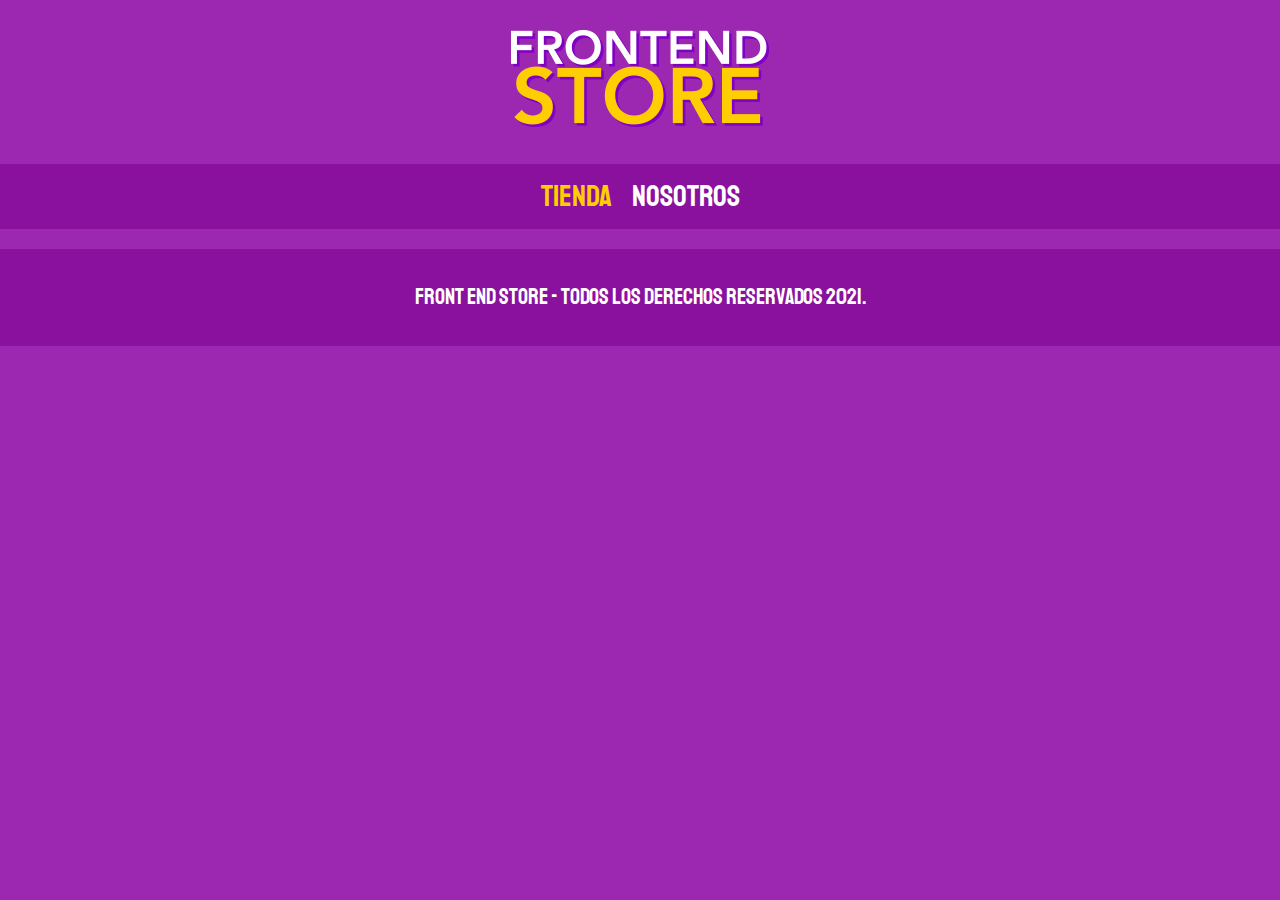
==== index.html @ 53584981 "Se agregaron los estilos al footer." ====
<!DOCTYPE html>
<html lang="en">
<head>
    <meta charset="UTF-8">
    <meta http-equiv="X-UA-Compatible" content="IE=edge">
    <meta name="viewport" content="width=device-width, initial-scale=1.0">
    <link rel="preload" href="css/normalize.css" as="style">
    <link rel="stylesheet" href="css/normalize.css">
    <link rel="preconnect" href="https://fonts.googleapis.com">
    <link rel="preconnect" href="https://fonts.gstatic.com" crossorigin>
    <link href="https://fonts.googleapis.com/css2?family=Staatliches&display=swap" rel="stylesheet">
    <link rel="preload" href="css/styles.css" as="style">
    <link rel="stylesheet" href="css/styles.css">
    <title>FrontEnd Store</title>
</head>
<body>
    <header class="header">
        <a href="index.html">
            <img class="header__logo" src="img/logo.png" alt="Logotipo">
        </a>
    </header>
    <nav class="navigation">
        <a class="navigation__link navigation__link--active" href="#">Tienda</a>
        <a class="navigation__link" href="#">Nosotros</a>
    </nav>
    <footer class="footer">
        <p class="footer__text">Front End Store - Todos los derechos Reservados 2021.</p>
    </footer>
</body>
</html>
---- css/styles.css ----
:root{
    --primario: #9c27b0;
    --primarioOscuro: #89119d;
    --secundario: #ffce00;
    --secundarioOscuro: rgb(233, 287, 2);
    --blanco: #ffffff;
    --negro: #000000;
    --fuentePrincipal: 'Staatliches', cursive;
}

/* apply a natural box layout model to all elements, but allowing components to change */
html {
    box-sizing: border-box;
    font-size: 62.5%;
}
*, *:before, *:after {
    box-sizing: inherit;
}

/*****GLOBALES*****/
body{
    background-color: var(--primario);
    font-size: 1.6rem;
    line-height: 1.5;
}
p{
    font-size: 1.8rem;
    font-family: Arial, Helvetica, sans-serif;
    color: var(--blanco);
}
a{
    text-decoration: none;
}
img{
    max-width: 100%;
}
.container{
    max-width: 120rem;
    margin: 0 auto;
}
h1, h2, h3{
    text-align: center;
    color: var(--secundario);
    font-family: var(--fuentePrincipal);
}
h1{
    font-size: 4rem;
}
h2{
    font-size: 3.2rem;
}
h3{
    font-size: 2.4rem;
}
/*****HEADER*****/
.header{
    display: flex;
    justify-content: center;
}
.header__logo{
    margin:3rem 0
}
/*****NAVEGACIÓN*****/
.navigation{
    background-color: var(--primarioOscuro);
    padding: 1rem 0;
    display: flex;
    justify-content: center;
    gap: 2rem;
}
.navigation__link{
    font-family: var(--fuentePrincipal);
    color: var(--blanco);
    font-size: 3rem;
}
.navigation__link--active,
.navigation__link:hover{
    color: var(--secundario);
}
/*****FOOTER*****/
.footer{
    background-color: var(--primarioOscuro);
    padding: 1rem 0;
    margin-top: 2rem;
}
.footer__text{
    text-align: center;
    font-family: var(--fuentePrincipal);
    font-size: 2.2rem;
}
---- css/styles.css ----
:root{
    --primario: #9c27b0;
    --primarioOscuro: #89119d;
    --secundario: #ffce00;
    --secundarioOscuro: rgb(233, 287, 2);
    --blanco: #ffffff;
    --negro: #000000;
    --fuentePrincipal: 'Staatliches', cursive;
}

/* apply a natural box layout model to all elements, but allowing components to change */
html {
    box-sizing: border-box;
    font-size: 62.5%;
}
*, *:before, *:after {
    box-sizing: inherit;
}

/*****GLOBALES*****/
body{
    background-color: var(--primario);
    font-size: 1.6rem;
    line-height: 1.5;
}
p{
    font-size: 1.8rem;
    font-family: Arial, Helvetica, sans-serif;
    color: var(--blanco);
}
a{
    text-decoration: none;
}
img{
    max-width: 100%;
}
.container{
    max-width: 120rem;
    margin: 0 auto;
}
h1, h2, h3{
    text-align: center;
    color: var(--secundario);
    font-family: var(--fuentePrincipal);
}
h1{
    font-size: 4rem;
}
h2{
    font-size: 3.2rem;
}
h3{
    font-size: 2.4rem;
}
/*****HEADER*****/
.header{
    display: flex;
    justify-content: center;
}
.header__logo{
    margin:3rem 0
}
/*****NAVEGACIÓN*****/
.navigation{
    background-color: var(--primarioOscuro);
    padding: 1rem 0;
    display: flex;
    justify-content: center;
    gap: 2rem;
}
.navigation__link{
    font-family: var(--fuentePrincipal);
    color: var(--blanco);
    font-size: 3rem;
}
.navigation__link--active,
.navigation__link:hover{
    color: var(--secundario);
}
/*****FOOTER*****/
.footer{
    background-color: var(--primarioOscuro);
    padding: 1rem 0;
    margin-top: 2rem;
}
.footer__text{
    text-align: center;
    font-family: var(--fuentePrincipal);
    font-size: 2.2rem;
}
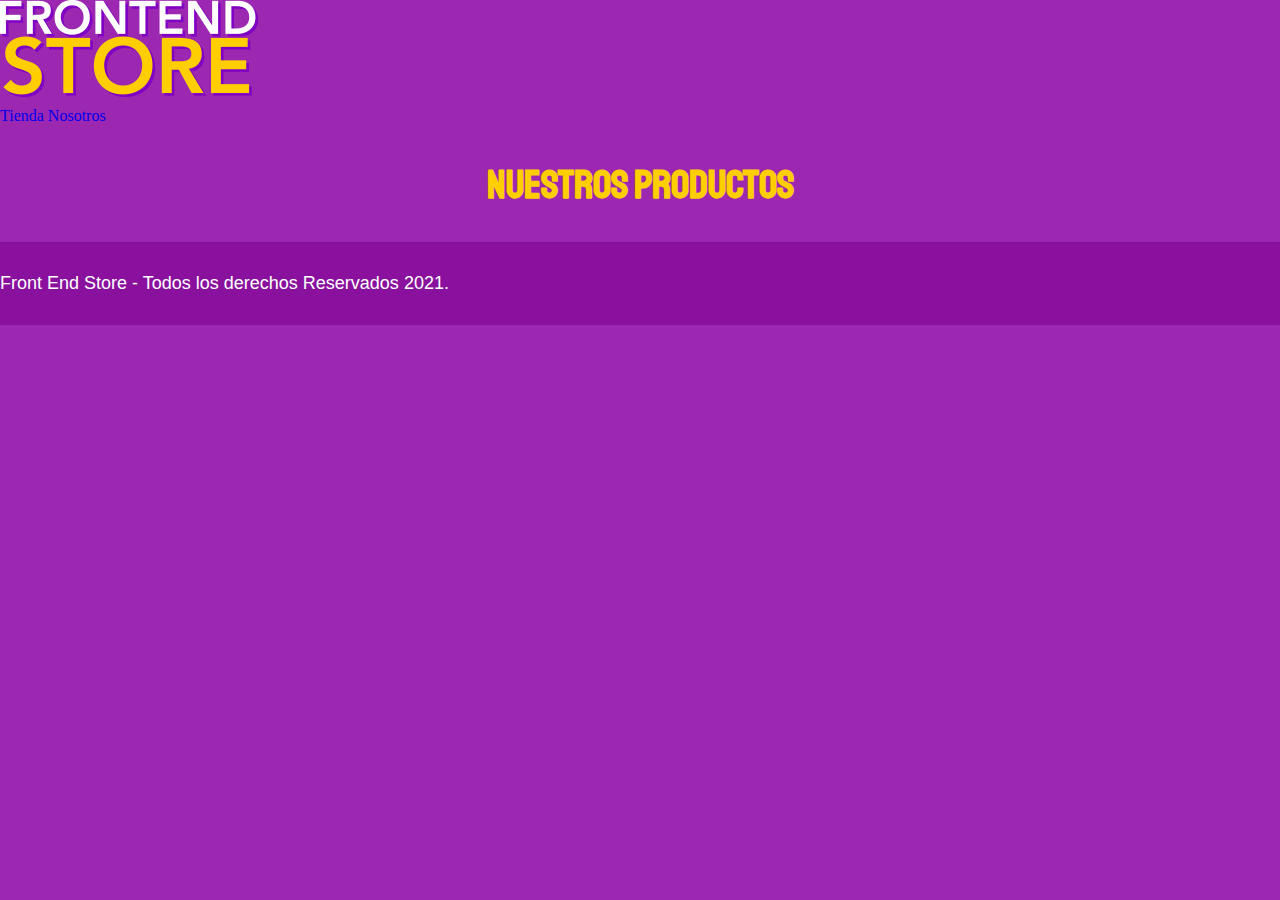
==== commit 2bb4a6bd: "Se agregó el h1 'Nuestros Productos' en main." ====
--- a/index.html
+++ b/index.html
@@ -14,17 +14,20 @@
     <title>FrontEnd Store</title>
 </head>
 <body>
-    <header class="header">
+    <header>
         <a href="index.html">
-            <img class="header__logo" src="img/logo.png" alt="Logotipo">
+            <img src="img/logo.png" alt="Logotipo">
         </a>
     </header>
-    <nav class="navigation">
-        <a class="navigation__link navigation__link--active" href="#">Tienda</a>
-        <a class="navigation__link" href="#">Nosotros</a>
+    <nav>
+        <a href="#">Tienda</a>
+        <a href="#">Nosotros</a>
     </nav>
+    <main class="cotainer">
+        <h1>Nuestros Productos</h1>
+    </main>
     <footer class="footer">
-        <p class="footer__text">Front End Store - Todos los derechos Reservados 2021.</p>
+        <p class="footer__texto">Front End Store - Todos los derechos Reservados 2021.</p>
     </footer>
 </body>
 </html>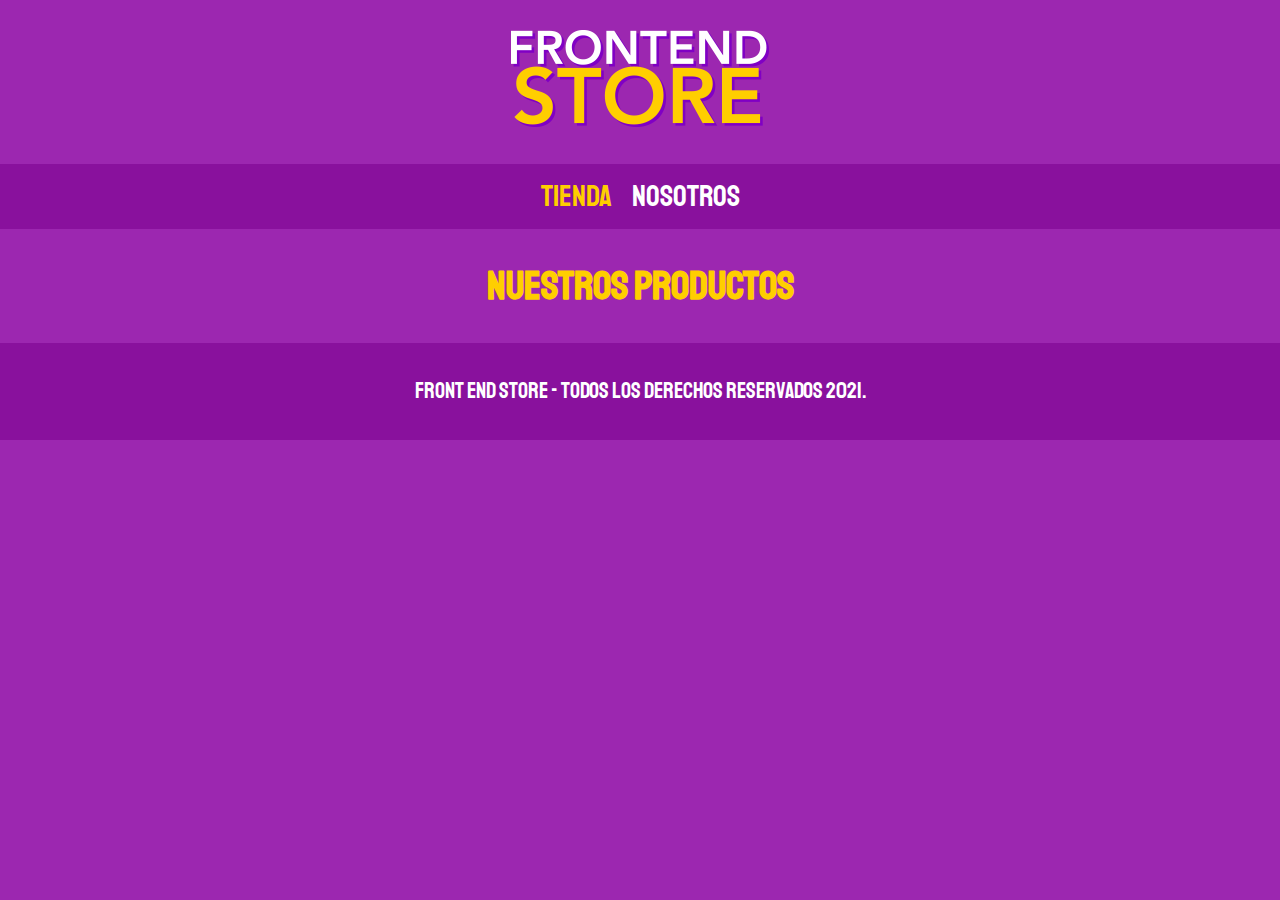
==== commit 54b7e643: "Merge branch 'css' into html" ====
--- a/index.html
+++ b/index.html
@@ -14,20 +14,20 @@
     <title>FrontEnd Store</title>
 </head>
 <body>
-    <header>
+    <header class="header">
         <a href="index.html">
-            <img src="img/logo.png" alt="Logotipo">
+            <img class="header__logo" src="img/logo.png" alt="Logotipo">
         </a>
     </header>
-    <nav>
-        <a href="#">Tienda</a>
-        <a href="#">Nosotros</a>
+    <nav class="navigation">
+        <a class="navigation__link navigation__link--active" href="#">Tienda</a>
+        <a class="navigation__link" href="#">Nosotros</a>
     </nav>
     <main class="cotainer">
         <h1>Nuestros Productos</h1>
     </main>
     <footer class="footer">
-        <p class="footer__texto">Front End Store - Todos los derechos Reservados 2021.</p>
+        <p class="footer__text">Front End Store - Todos los derechos Reservados 2021.</p>
     </footer>
 </body>
 </html>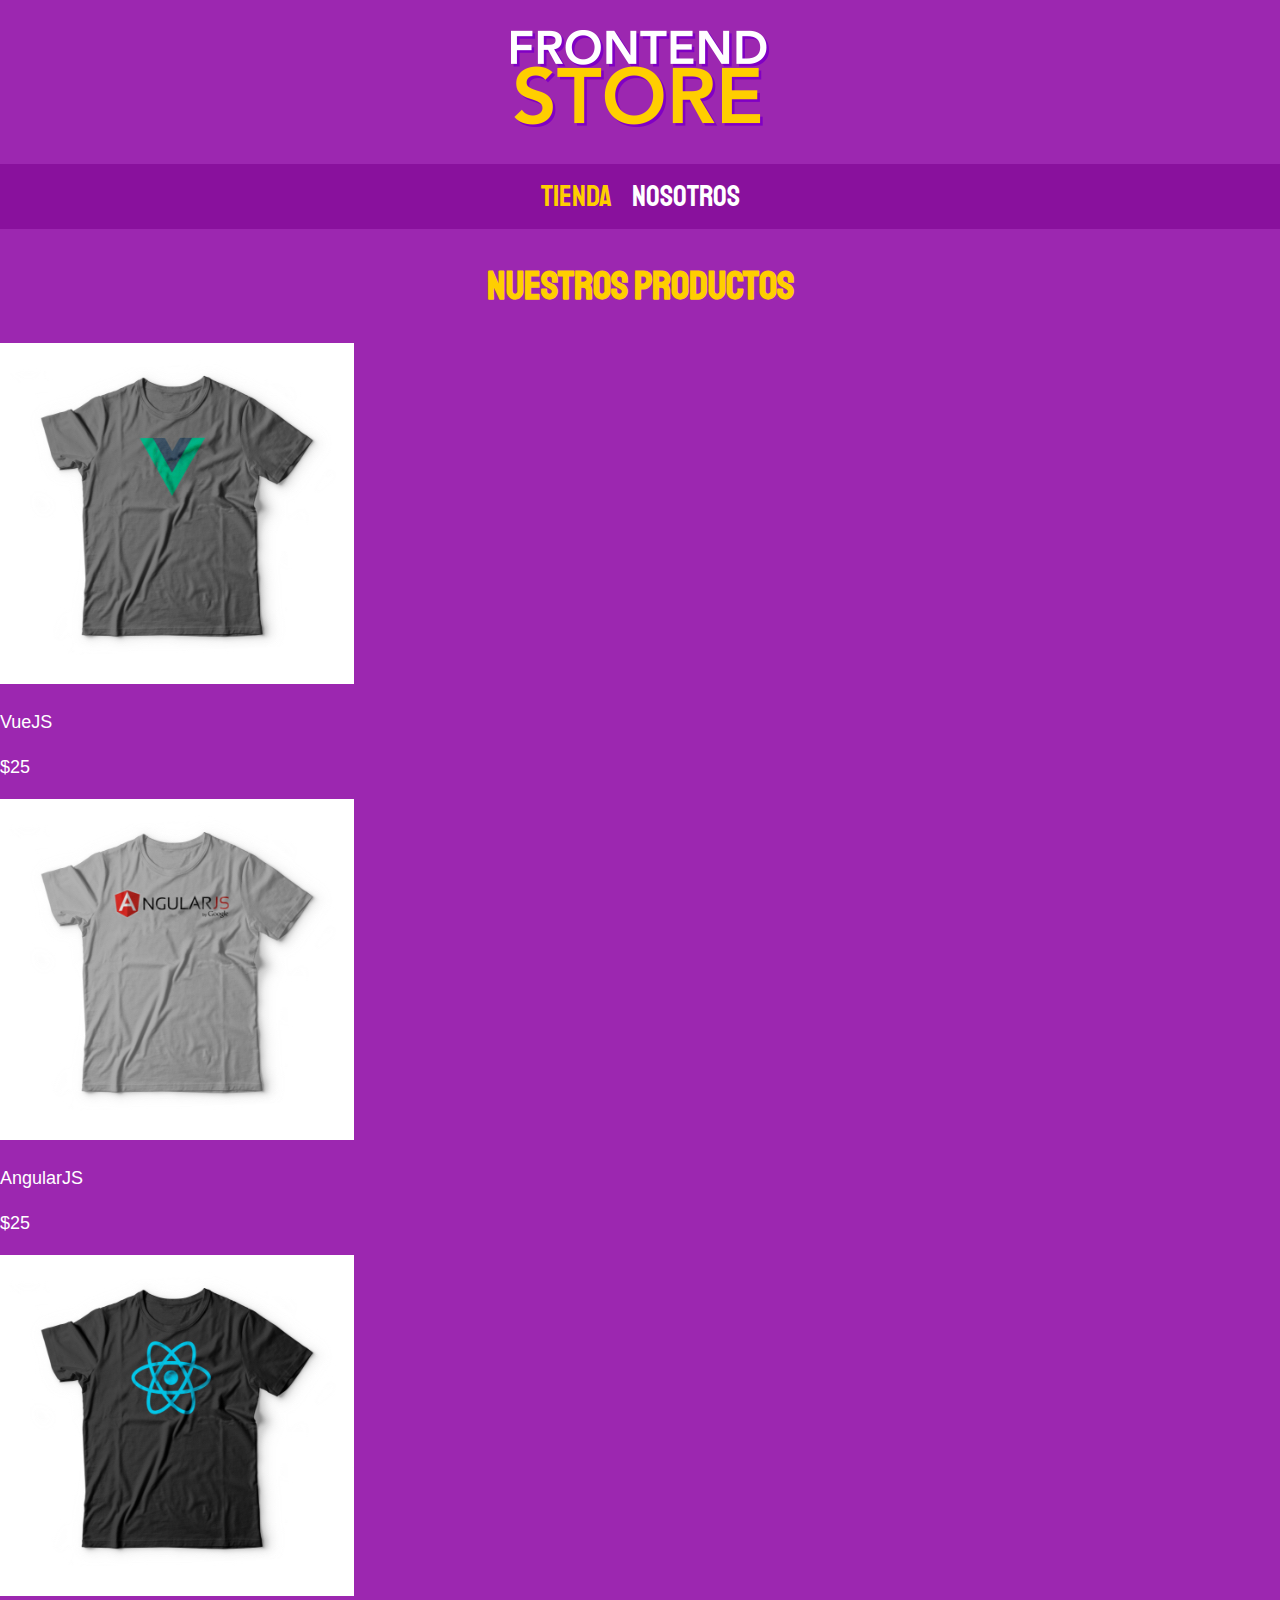
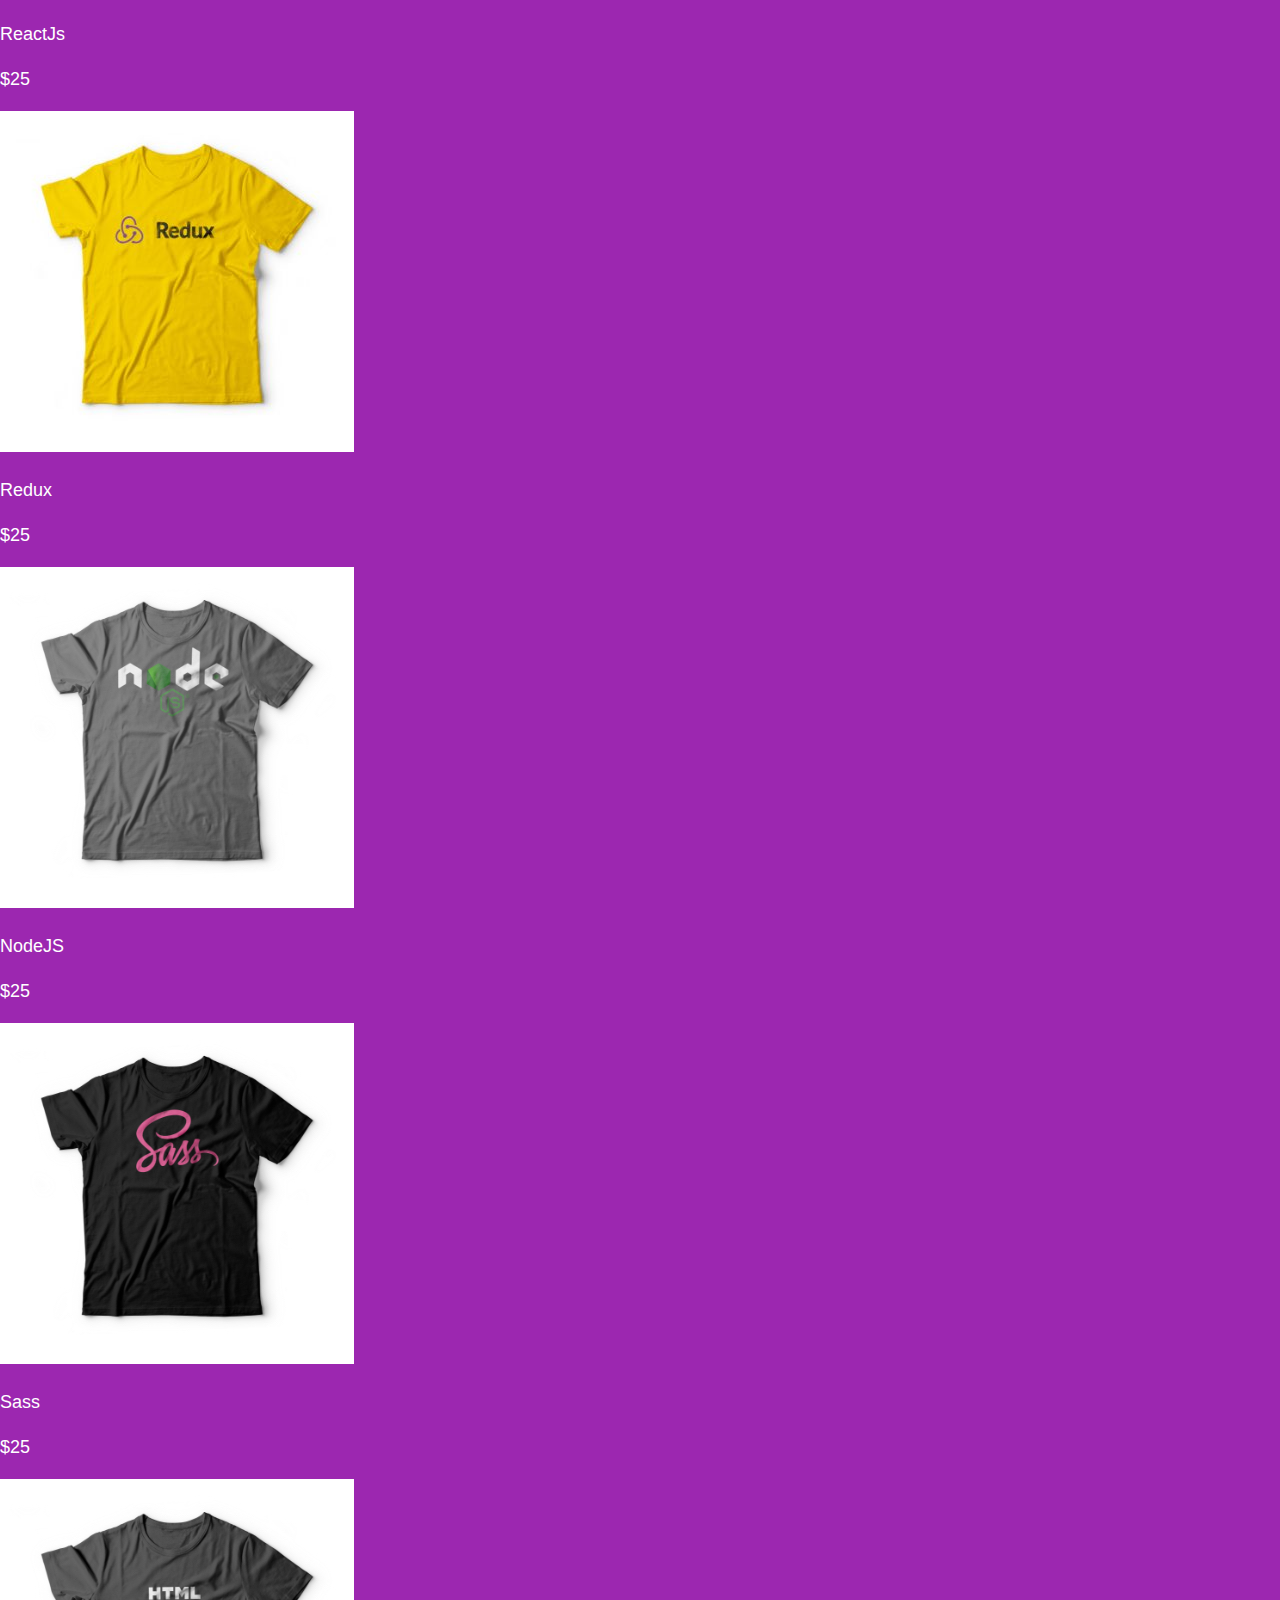
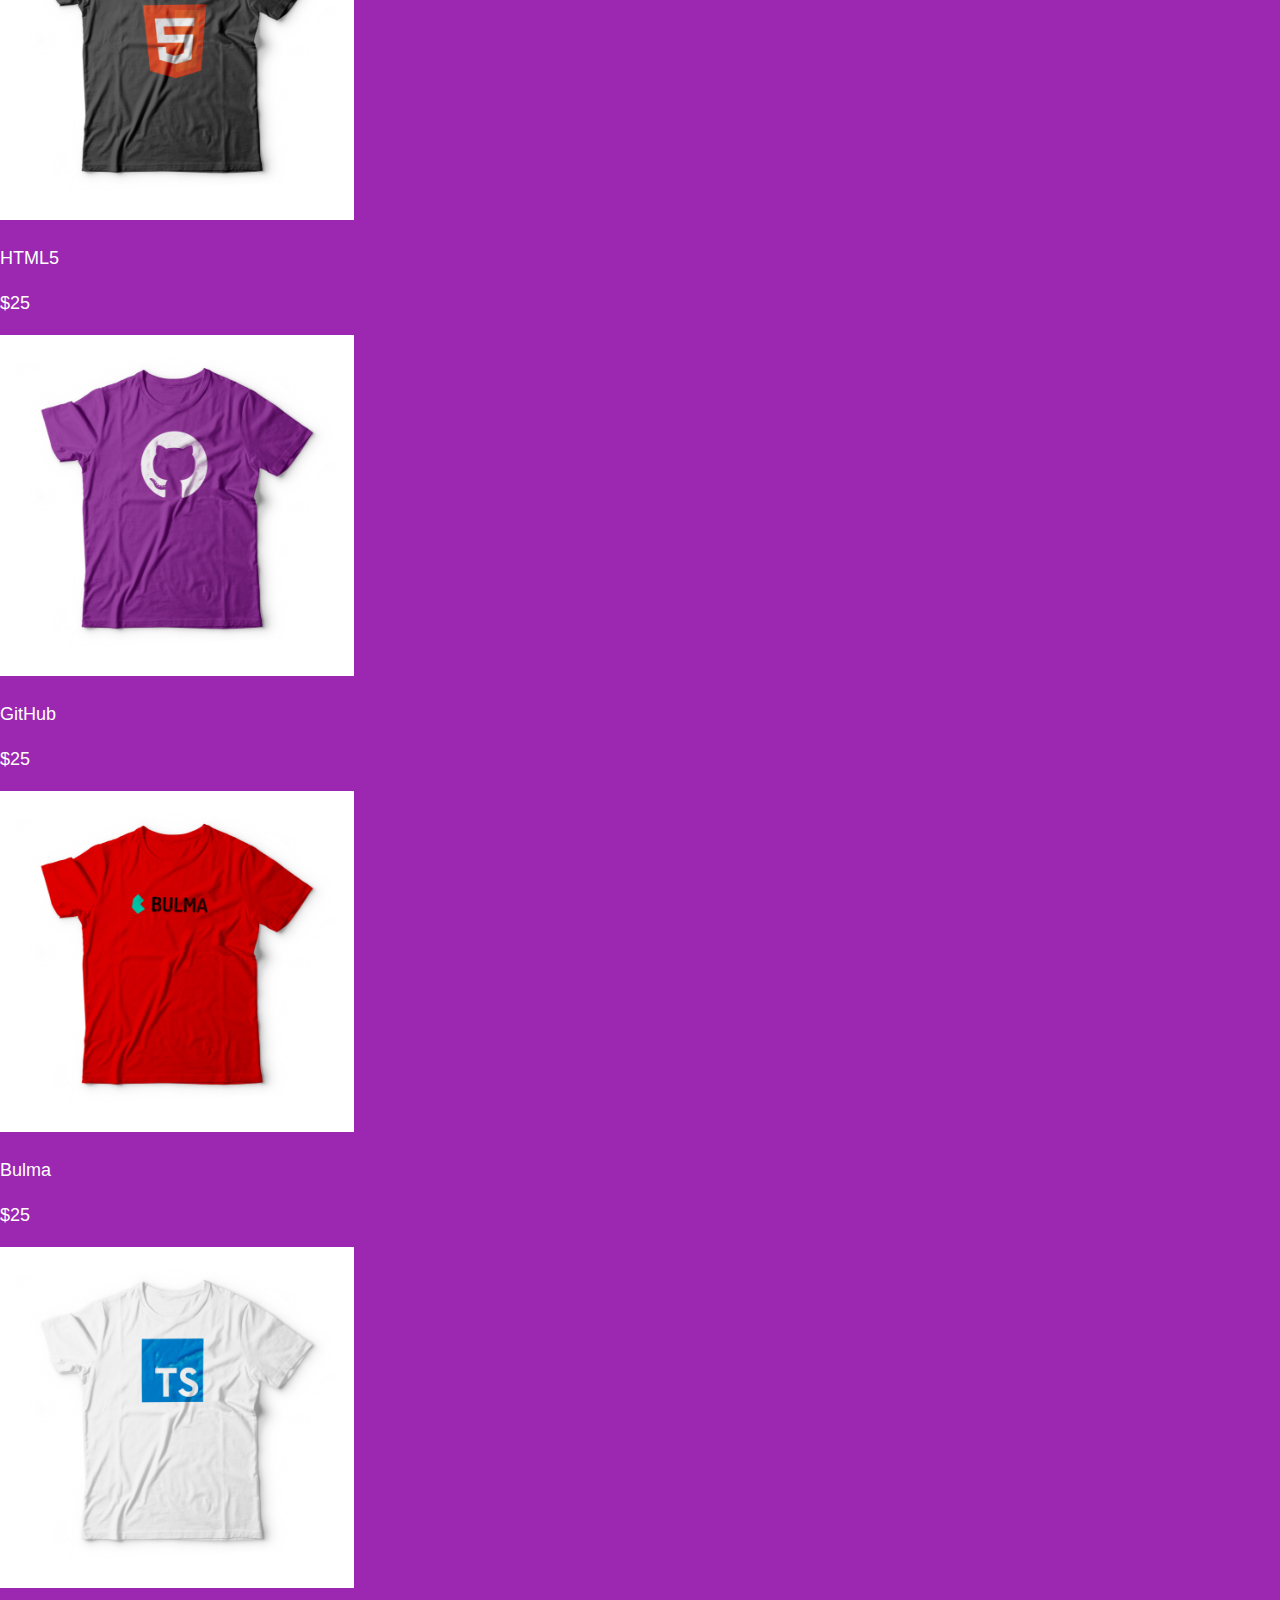
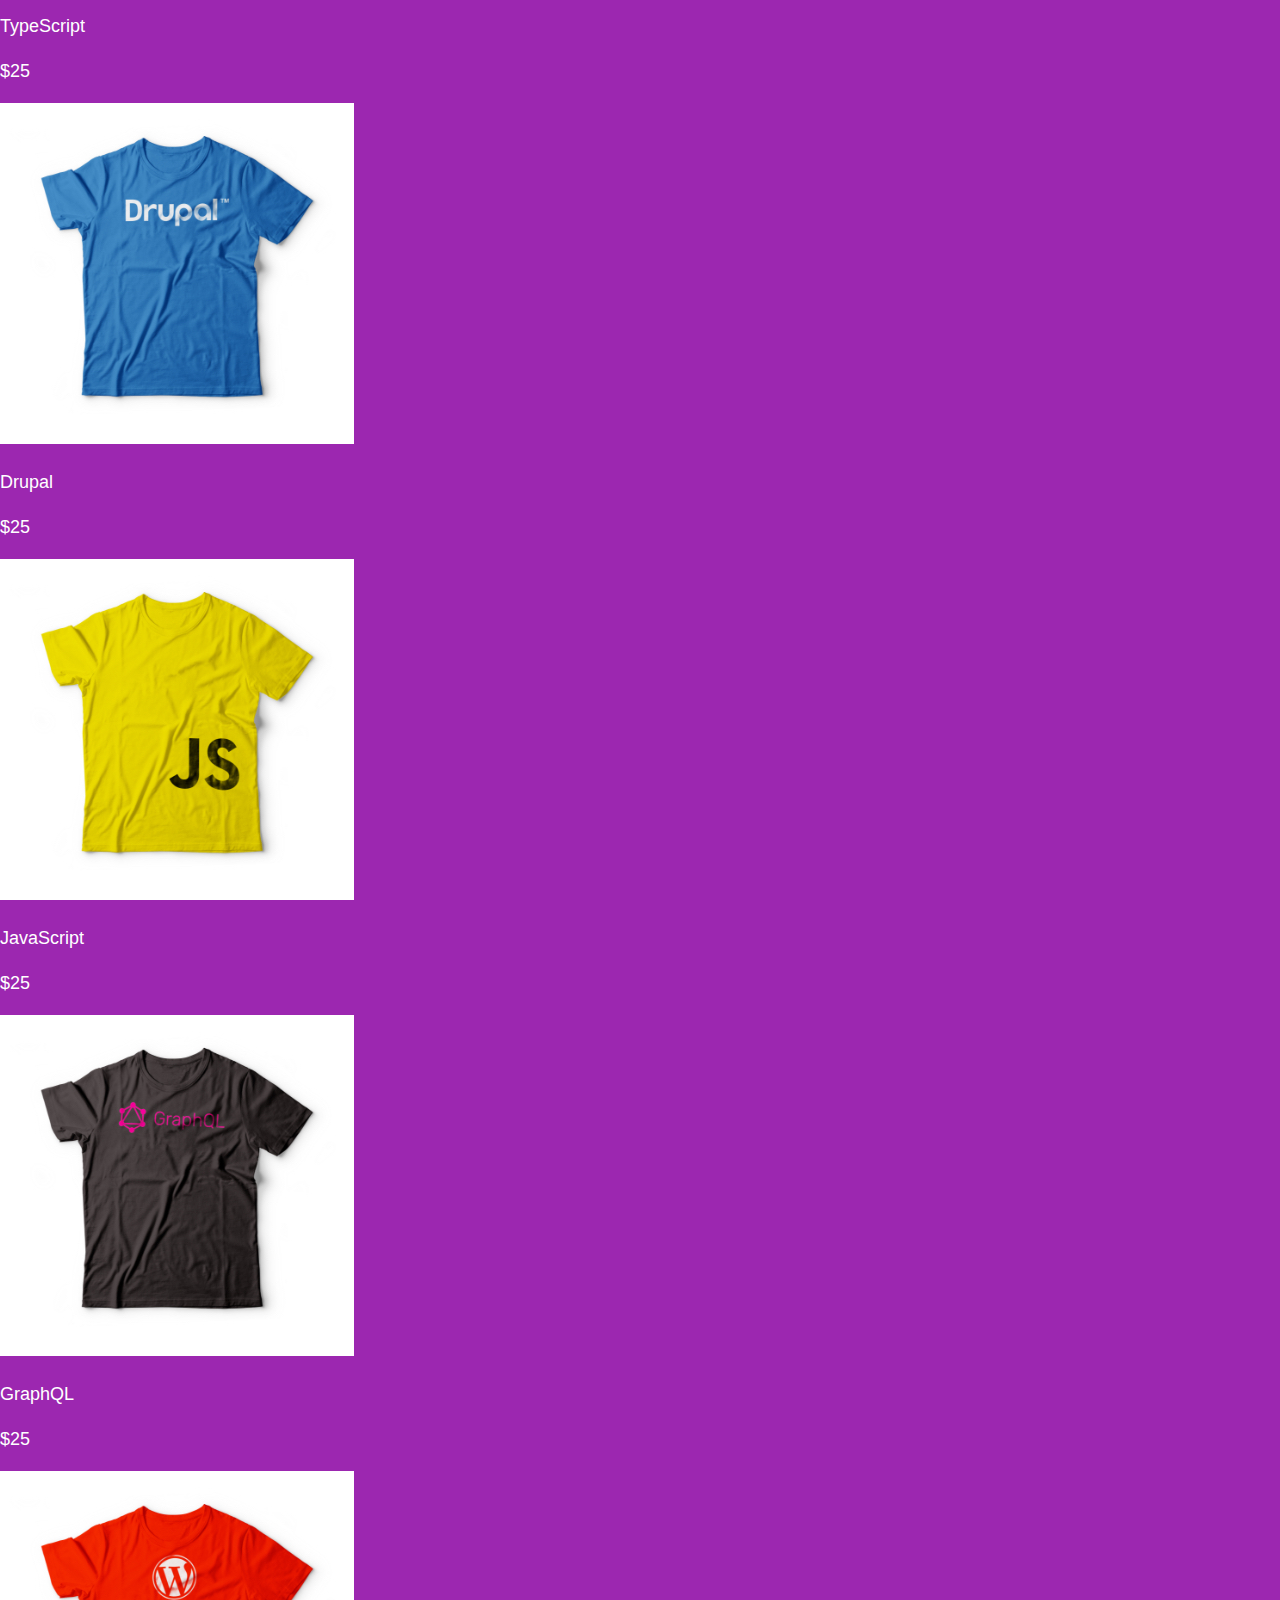
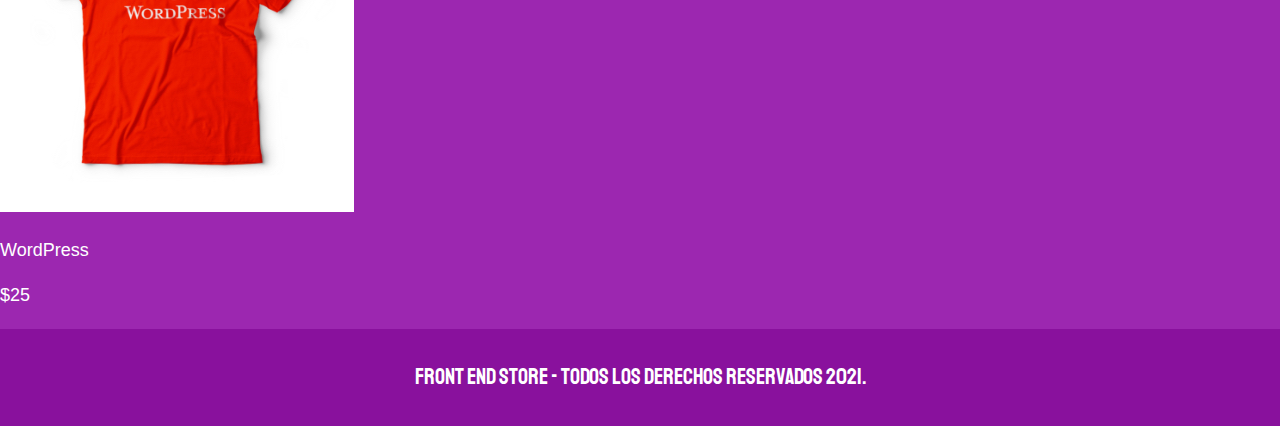
==== commit dc89a92d: "Se agregaron las imágenes de los productos al index.html" ====
--- a/index.html
+++ b/index.html
@@ -20,11 +20,139 @@
         </a>
     </header>
     <nav class="navigation">
-        <a class="navigation__link navigation__link--active" href="#">Tienda</a>
-        <a class="navigation__link" href="#">Nosotros</a>
+        <a class="navigation__link navigation__link--active" href="index.html">Tienda</a>
+        <a class="navigation__link" href="nosotros.html">Nosotros</a>
     </nav>
     <main class="cotainer">
         <h1>Nuestros Productos</h1>
+        <div class="grid">
+            <div class="product">
+                <a href="producto.html">
+                    <img class="product__image" src="img/1.jpg" alt="imagen playera">
+                    <div class="product__info">
+                        <p class="product__name">VueJS</p>
+                        <p class="product_price">$25</p>
+                    </div>
+                </a>
+            </div>
+            <div class="product">
+                <a href="producto.html">
+                    <img class="product__image" src="img/2.jpg" alt="imagen playera">
+                    <div class="product__info">
+                        <p class="product__name">AngularJS</p>
+                        <p class="product_price">$25</p>
+                    </div>
+                </a>
+            </div>
+            <div class="product">
+                <a href="producto.html">
+                    <img class="product__image" src="img/3.jpg" alt="imagen playera">
+                    <div class="product__info">
+                        <p class="product__name">ReactJs</p>
+                        <p class="product_price">$25</p>
+                    </div>
+                </a>
+            </div>
+            <div class="product">
+                <a href="producto.html">
+                    <img class="product__image" src="img/4.jpg" alt="imagen playera">
+                    <div class="product__info">
+                        <p class="product__name">Redux</p>
+                        <p class="product_price">$25</p>
+                    </div>
+                </a>
+            </div>
+            <div class="product">
+                <a href="producto.html">
+                    <img class="product__image" src="img/5.jpg" alt="imagen playera">
+                    <div class="product__info">
+                        <p class="product__name">NodeJS</p>
+                        <p class="product_price">$25</p>
+                    </div>
+                </a>
+            </div>
+            <div class="product">
+                <a href="producto.html">
+                    <img class="product__image" src="img/6.jpg" alt="imagen playera">
+                    <div class="product__info">
+                        <p class="product__name">Sass</p>
+                        <p class="product_price">$25</p>
+                    </div>
+                </a>
+            </div>
+            <div class="product">
+                <a href="producto.html">
+                    <img class="product__image" src="img/7.jpg" alt="imagen playera">
+                    <div class="product__info">
+                        <p class="product__name">HTML5</p>
+                        <p class="product_price">$25</p>
+                    </div>
+                </a>
+            </div>
+            <div class="product">
+                <a href="producto.html">
+                    <img class="product__image" src="img/8.jpg" alt="imagen playera">
+                    <div class="product__info">
+                        <p class="product__name">GitHub</p>
+                        <p class="product_price">$25</p>
+                    </div>
+                </a>
+            </div>
+            <div class="product">
+                <a href="producto.html">
+                    <img class="product__image" src="img/9.jpg" alt="imagen playera">
+                    <div class="product__info">
+                        <p class="product__name">Bulma</p>
+                        <p class="product_price">$25</p>
+                    </div>
+                </a>
+            </div>
+            <div class="product">
+                <a href="producto.html">
+                    <img class="product__image" src="img/10.jpg" alt="imagen playera">
+                    <div class="product__info">
+                        <p class="product__name">TypeScript</p>
+                        <p class="product_price">$25</p>
+                    </div>
+                </a>
+            </div>
+            <div class="product">
+                <a href="producto.html">
+                    <img class="product__image" src="img/11.jpg" alt="imagen playera">
+                    <div class="product__info">
+                        <p class="product__name">Drupal</p>
+                        <p class="product_price">$25</p>
+                    </div>
+                </a>
+            </div>
+            <div class="product">
+                <a href="producto.html">
+                    <img class="product__image" src="img/12.jpg" alt="imagen playera">
+                    <div class="product__info">
+                        <p class="product__name">JavaScript</p>
+                        <p class="product_price">$25</p>
+                    </div>
+                </a>
+            </div>
+            <div class="product">
+                <a href="producto.html">
+                    <img class="product__image" src="img/13.jpg" alt="imagen playera">
+                    <div class="product__info">
+                        <p class="product__name">GraphQL</p>
+                        <p class="product_price">$25</p>
+                    </div>
+                </a>
+            </div>
+            <div class="product">
+                <a href="producto.html">
+                    <img class="product__image" src="img/14.jpg" alt="imagen playera">
+                    <div class="product__info">
+                        <p class="product__name">WordPress</p>
+                        <p class="product_price">$25</p>
+                    </div>
+                </a>
+            </div>
+        </div>
     </main>
     <footer class="footer">
         <p class="footer__text">Front End Store - Todos los derechos Reservados 2021.</p>
--- a/css/styles.css
+++ b/css/styles.css
@@ -66,7 +66,7 @@
     padding: 1rem 0;
     display: flex;
     justify-content: center;
-    gap: 2rem;
+    gap: 2rem; /*Separación forma nueva*/
 }
 .navigation__link{
     font-family: var(--fuentePrincipal);
--- a/css/styles.css
+++ b/css/styles.css
@@ -66,7 +66,7 @@
     padding: 1rem 0;
     display: flex;
     justify-content: center;
-    gap: 2rem;
+    gap: 2rem; /*Separación forma nueva*/
 }
 .navigation__link{
     font-family: var(--fuentePrincipal);
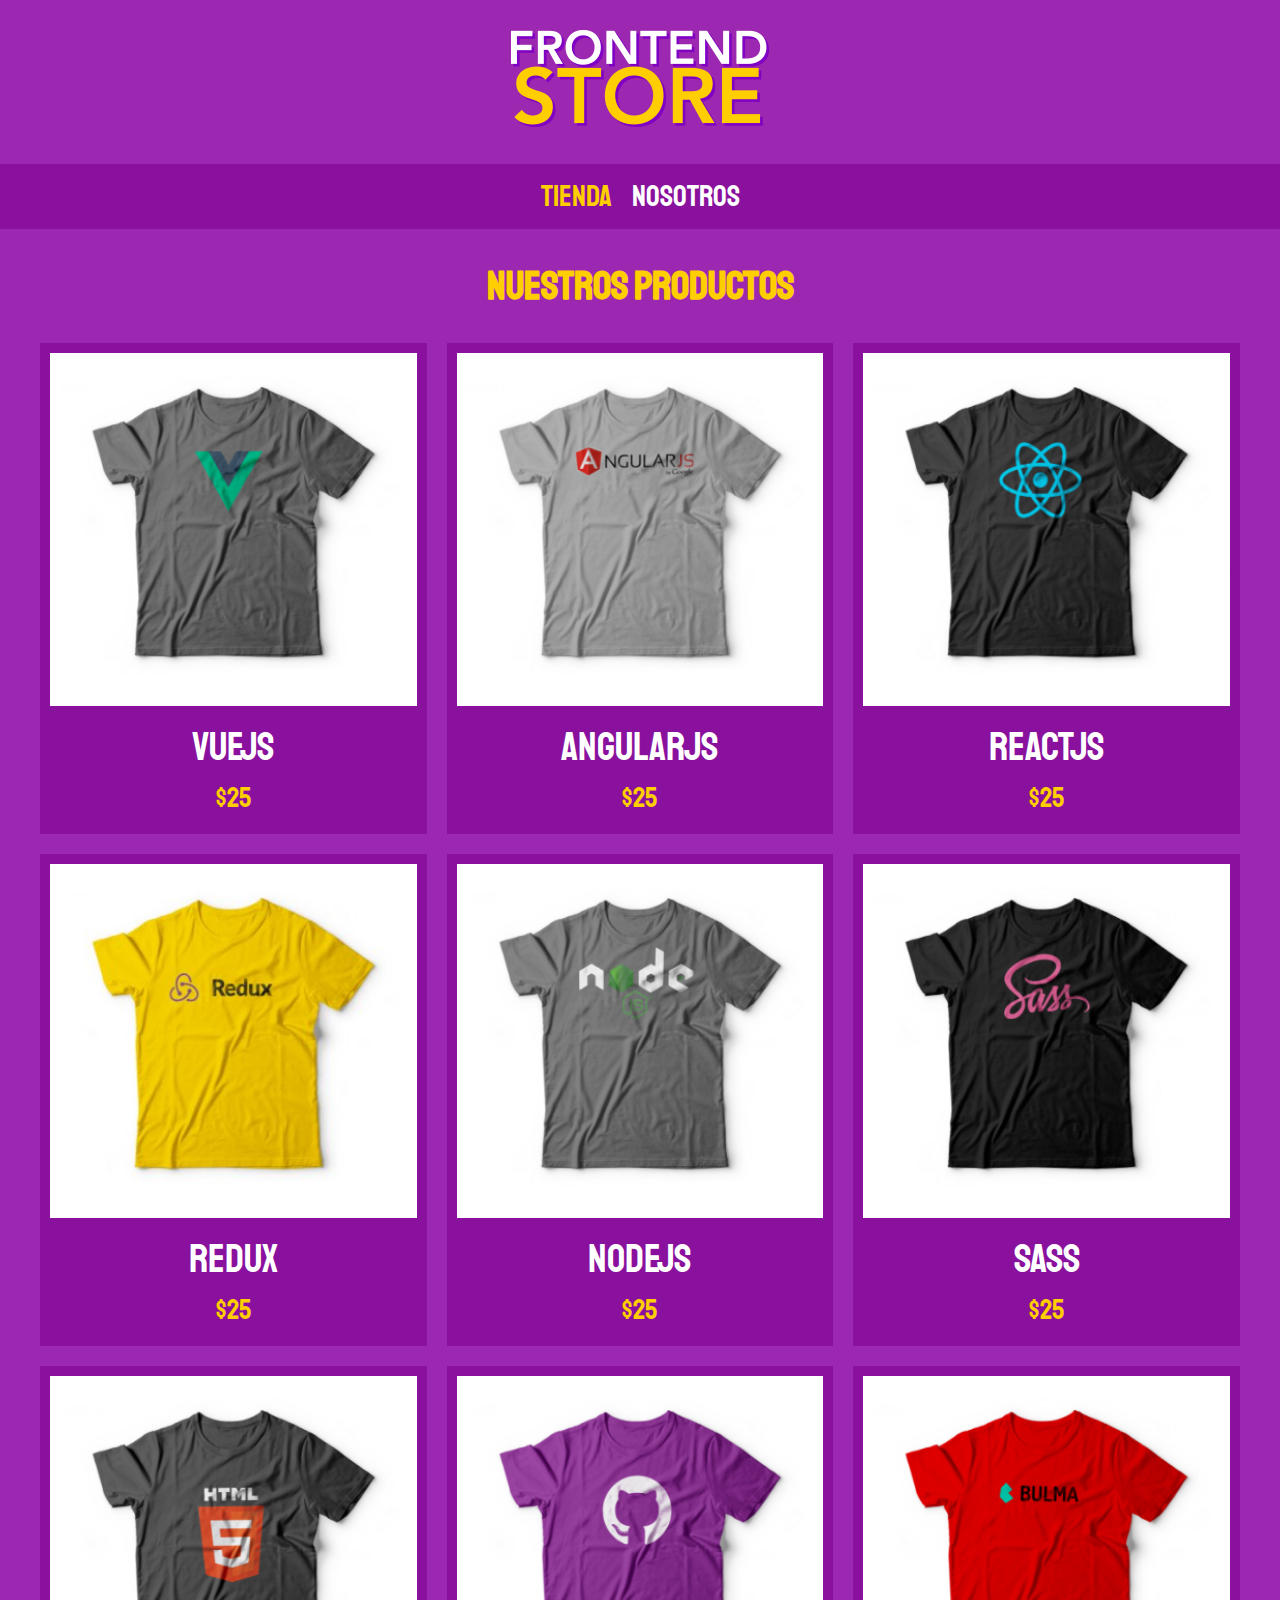
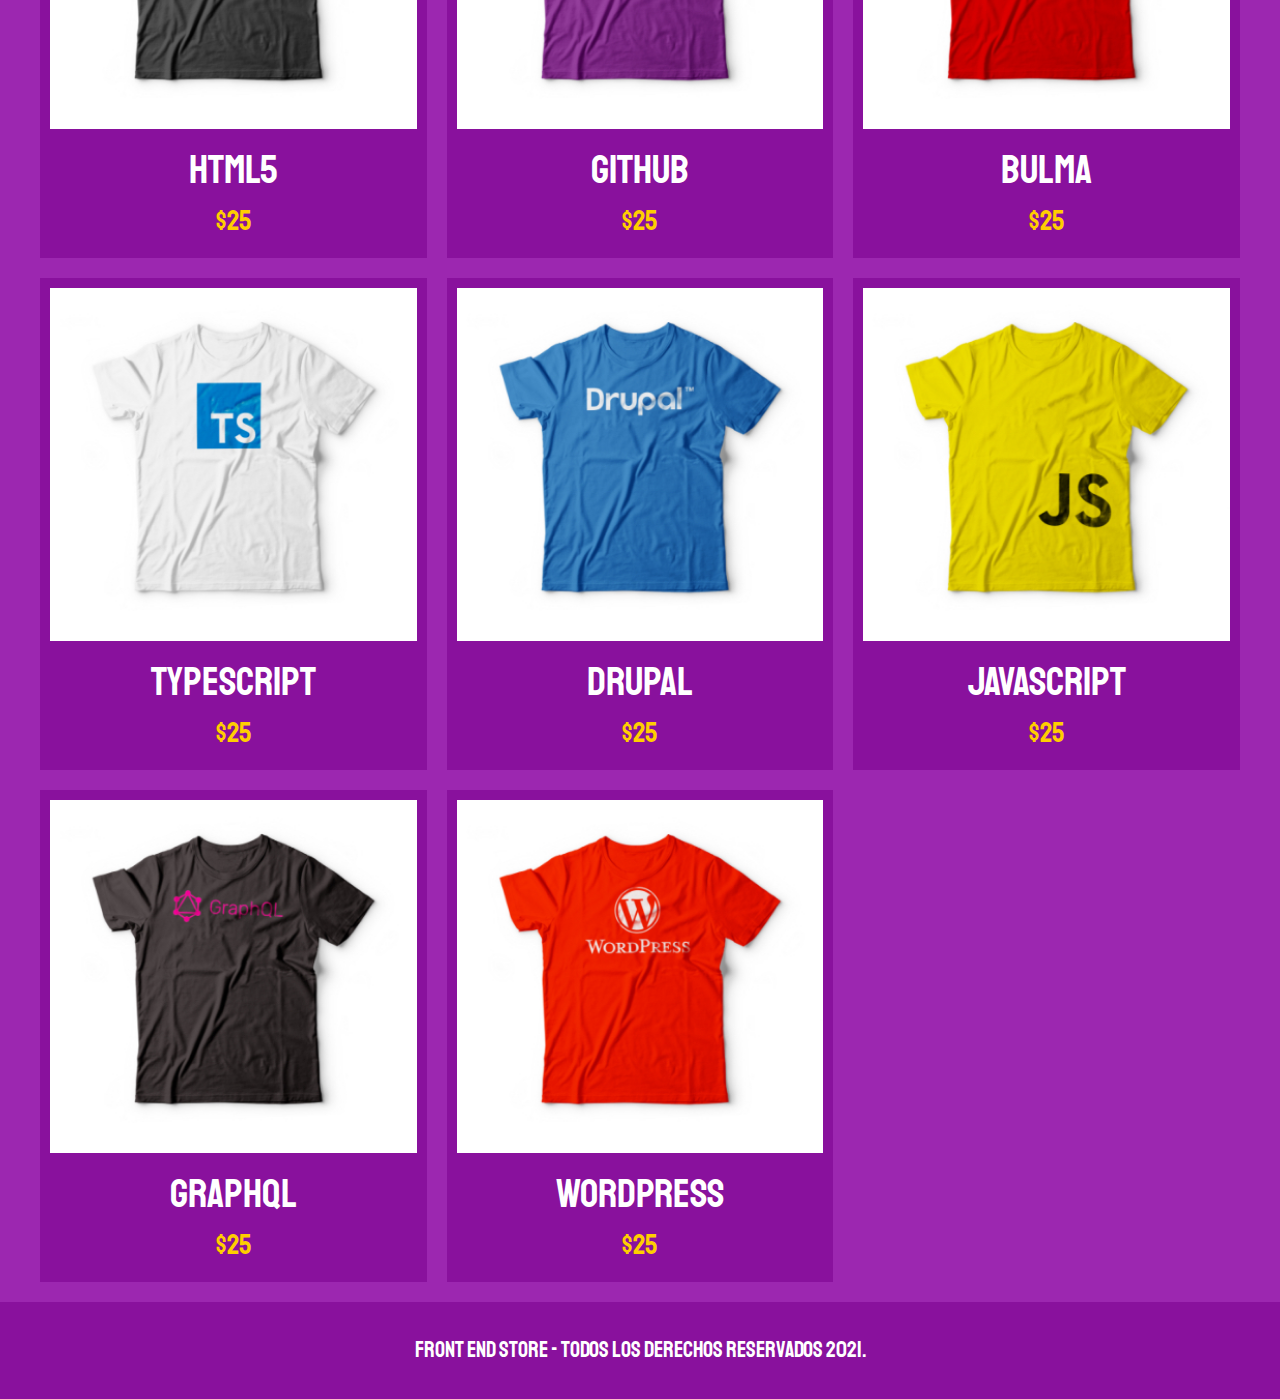
==== commit fa4aaaaa: "Se agregó estilo a las imágenes de los productos." ====
--- a/index.html
+++ b/index.html
@@ -23,7 +23,7 @@
         <a class="navigation__link navigation__link--active" href="index.html">Tienda</a>
         <a class="navigation__link" href="nosotros.html">Nosotros</a>
     </nav>
-    <main class="cotainer">
+    <main class="container">
         <h1>Nuestros Productos</h1>
         <div class="grid">
             <div class="product">
@@ -31,7 +31,7 @@
                     <img class="product__image" src="img/1.jpg" alt="imagen playera">
                     <div class="product__info">
                         <p class="product__name">VueJS</p>
-                        <p class="product_price">$25</p>
+                        <p class="product__price">$25</p>
                     </div>
                 </a>
             </div>
@@ -40,7 +40,7 @@
                     <img class="product__image" src="img/2.jpg" alt="imagen playera">
                     <div class="product__info">
                         <p class="product__name">AngularJS</p>
-                        <p class="product_price">$25</p>
+                        <p class="product__price">$25</p>
                     </div>
                 </a>
             </div>
@@ -49,7 +49,7 @@
                     <img class="product__image" src="img/3.jpg" alt="imagen playera">
                     <div class="product__info">
                         <p class="product__name">ReactJs</p>
-                        <p class="product_price">$25</p>
+                        <p class="product__price">$25</p>
                     </div>
                 </a>
             </div>
@@ -58,7 +58,7 @@
                     <img class="product__image" src="img/4.jpg" alt="imagen playera">
                     <div class="product__info">
                         <p class="product__name">Redux</p>
-                        <p class="product_price">$25</p>
+                        <p class="product__price">$25</p>
                     </div>
                 </a>
             </div>
@@ -67,7 +67,7 @@
                     <img class="product__image" src="img/5.jpg" alt="imagen playera">
                     <div class="product__info">
                         <p class="product__name">NodeJS</p>
-                        <p class="product_price">$25</p>
+                        <p class="product__price">$25</p>
                     </div>
                 </a>
             </div>
@@ -76,7 +76,7 @@
                     <img class="product__image" src="img/6.jpg" alt="imagen playera">
                     <div class="product__info">
                         <p class="product__name">Sass</p>
-                        <p class="product_price">$25</p>
+                        <p class="product__price">$25</p>
                     </div>
                 </a>
             </div>
@@ -85,7 +85,7 @@
                     <img class="product__image" src="img/7.jpg" alt="imagen playera">
                     <div class="product__info">
                         <p class="product__name">HTML5</p>
-                        <p class="product_price">$25</p>
+                        <p class="product__price">$25</p>
                     </div>
                 </a>
             </div>
@@ -94,7 +94,7 @@
                     <img class="product__image" src="img/8.jpg" alt="imagen playera">
                     <div class="product__info">
                         <p class="product__name">GitHub</p>
-                        <p class="product_price">$25</p>
+                        <p class="product__price">$25</p>
                     </div>
                 </a>
             </div>
@@ -103,7 +103,7 @@
                     <img class="product__image" src="img/9.jpg" alt="imagen playera">
                     <div class="product__info">
                         <p class="product__name">Bulma</p>
-                        <p class="product_price">$25</p>
+                        <p class="product__price">$25</p>
                     </div>
                 </a>
             </div>
@@ -112,7 +112,7 @@
                     <img class="product__image" src="img/10.jpg" alt="imagen playera">
                     <div class="product__info">
                         <p class="product__name">TypeScript</p>
-                        <p class="product_price">$25</p>
+                        <p class="product__price">$25</p>
                     </div>
                 </a>
             </div>
@@ -121,7 +121,7 @@
                     <img class="product__image" src="img/11.jpg" alt="imagen playera">
                     <div class="product__info">
                         <p class="product__name">Drupal</p>
-                        <p class="product_price">$25</p>
+                        <p class="product__price">$25</p>
                     </div>
                 </a>
             </div>
@@ -130,7 +130,7 @@
                     <img class="product__image" src="img/12.jpg" alt="imagen playera">
                     <div class="product__info">
                         <p class="product__name">JavaScript</p>
-                        <p class="product_price">$25</p>
+                        <p class="product__price">$25</p>
                     </div>
                 </a>
             </div>
@@ -139,7 +139,7 @@
                     <img class="product__image" src="img/13.jpg" alt="imagen playera">
                     <div class="product__info">
                         <p class="product__name">GraphQL</p>
-                        <p class="product_price">$25</p>
+                        <p class="product__price">$25</p>
                     </div>
                 </a>
             </div>
@@ -148,7 +148,7 @@
                     <img class="product__image" src="img/14.jpg" alt="imagen playera">
                     <div class="product__info">
                         <p class="product__name">WordPress</p>
-                        <p class="product_price">$25</p>
+                        <p class="product__price">$25</p>
                     </div>
                 </a>
             </div>
--- a/css/styles.css
+++ b/css/styles.css
@@ -77,6 +77,42 @@
 .navigation__link:hover{
     color: var(--secundario);
 }
+
+/****GRID*****/
+.grid{
+    display: grid;
+    grid-template-columns: repeat(2, 1fr);
+    gap: 2rem;
+}
+@media (min-width: 768px) {
+    .grid{
+        grid-template-columns: repeat(3, 1fr);
+    }
+}
+
+/*****PRODUCTOS*****/
+.product{
+    background-color: var(--primarioOscuro);
+    padding: 1rem;
+}
+.product__image{
+    width: 100%;
+}
+.product__name{
+    font-size: 4rem;
+}
+.product__price{
+    font-size: 2.8rem;
+    color: var(--secundario);
+}
+.product__name,
+.product__price{
+    font-family: var(--fuentePrincipal);
+    margin: 1rem 0;
+    text-align: center;
+    line-height: 1.2;
+}
+
 /*****FOOTER*****/
 .footer{
     background-color: var(--primarioOscuro);
--- a/css/styles.css
+++ b/css/styles.css
@@ -77,6 +77,42 @@
 .navigation__link:hover{
     color: var(--secundario);
 }
+
+/****GRID*****/
+.grid{
+    display: grid;
+    grid-template-columns: repeat(2, 1fr);
+    gap: 2rem;
+}
+@media (min-width: 768px) {
+    .grid{
+        grid-template-columns: repeat(3, 1fr);
+    }
+}
+
+/*****PRODUCTOS*****/
+.product{
+    background-color: var(--primarioOscuro);
+    padding: 1rem;
+}
+.product__image{
+    width: 100%;
+}
+.product__name{
+    font-size: 4rem;
+}
+.product__price{
+    font-size: 2.8rem;
+    color: var(--secundario);
+}
+.product__name,
+.product__price{
+    font-family: var(--fuentePrincipal);
+    margin: 1rem 0;
+    text-align: center;
+    line-height: 1.2;
+}
+
 /*****FOOTER*****/
 .footer{
     background-color: var(--primarioOscuro);
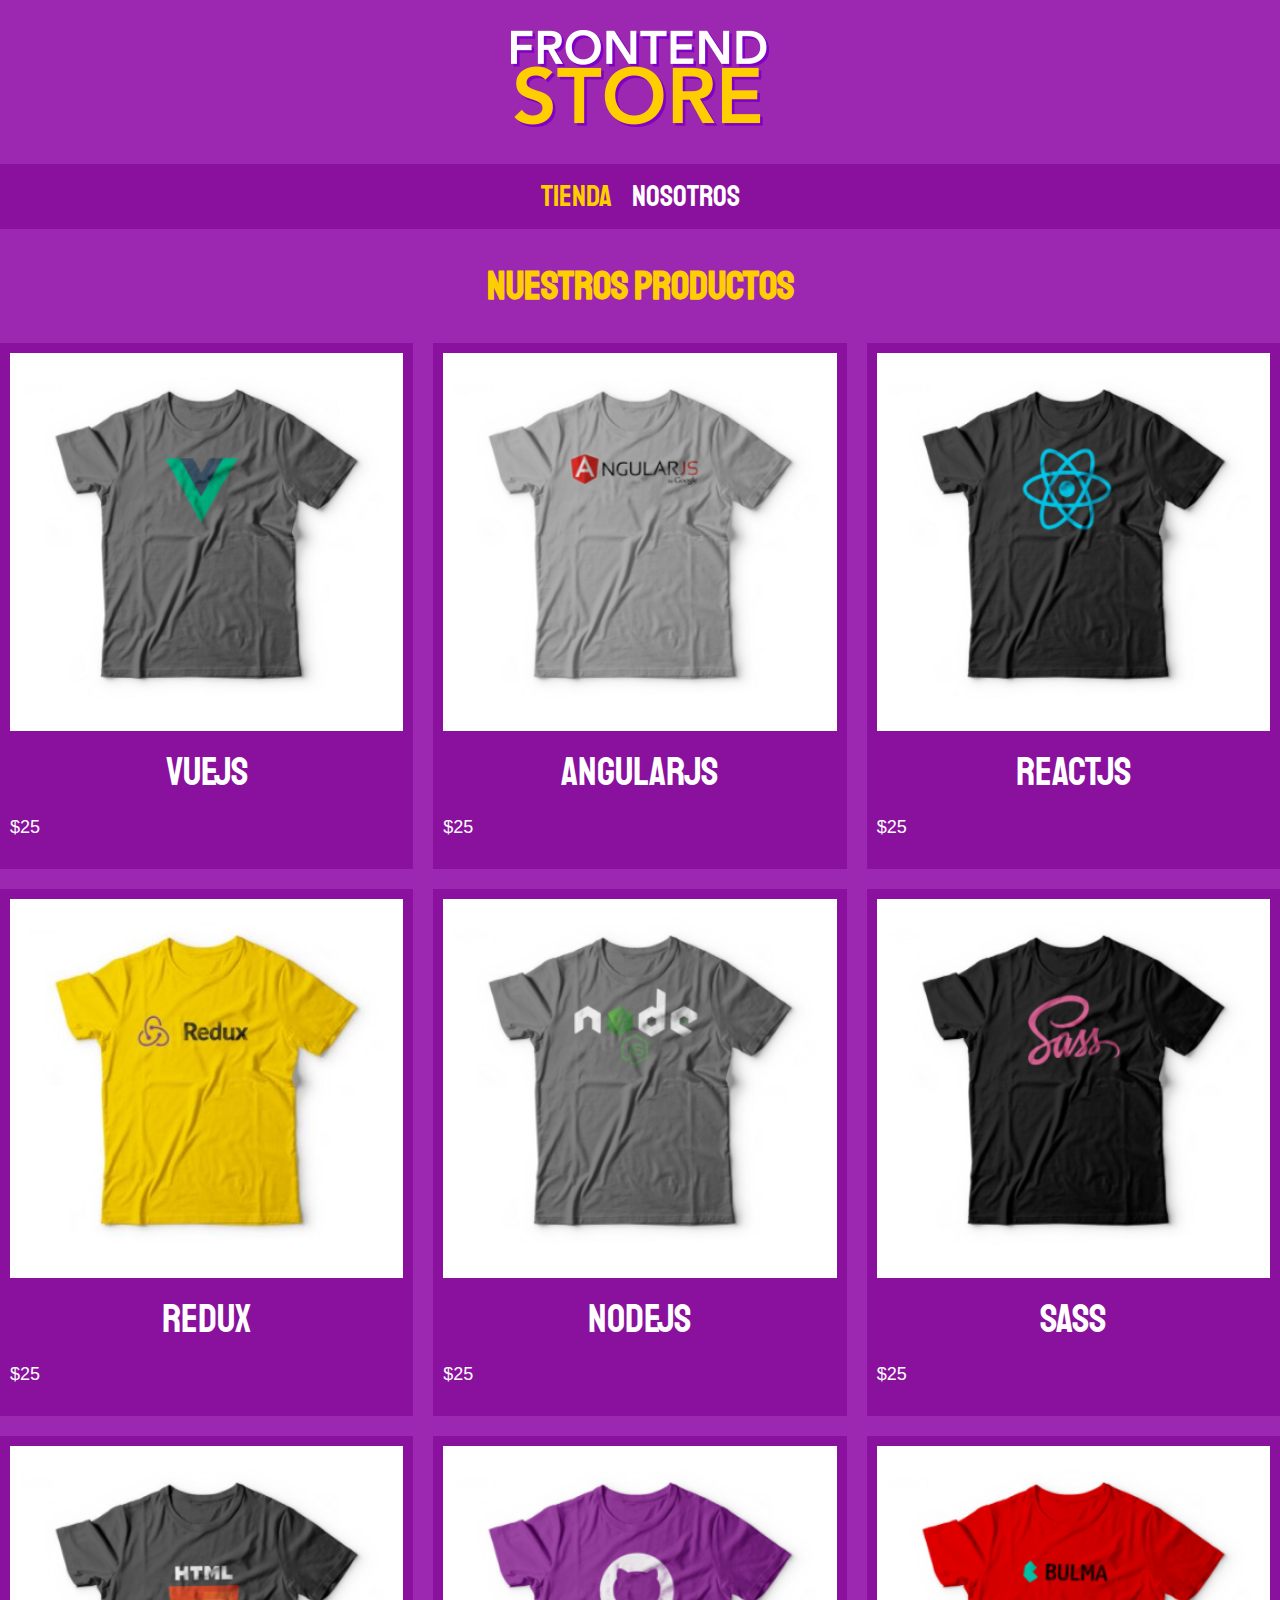
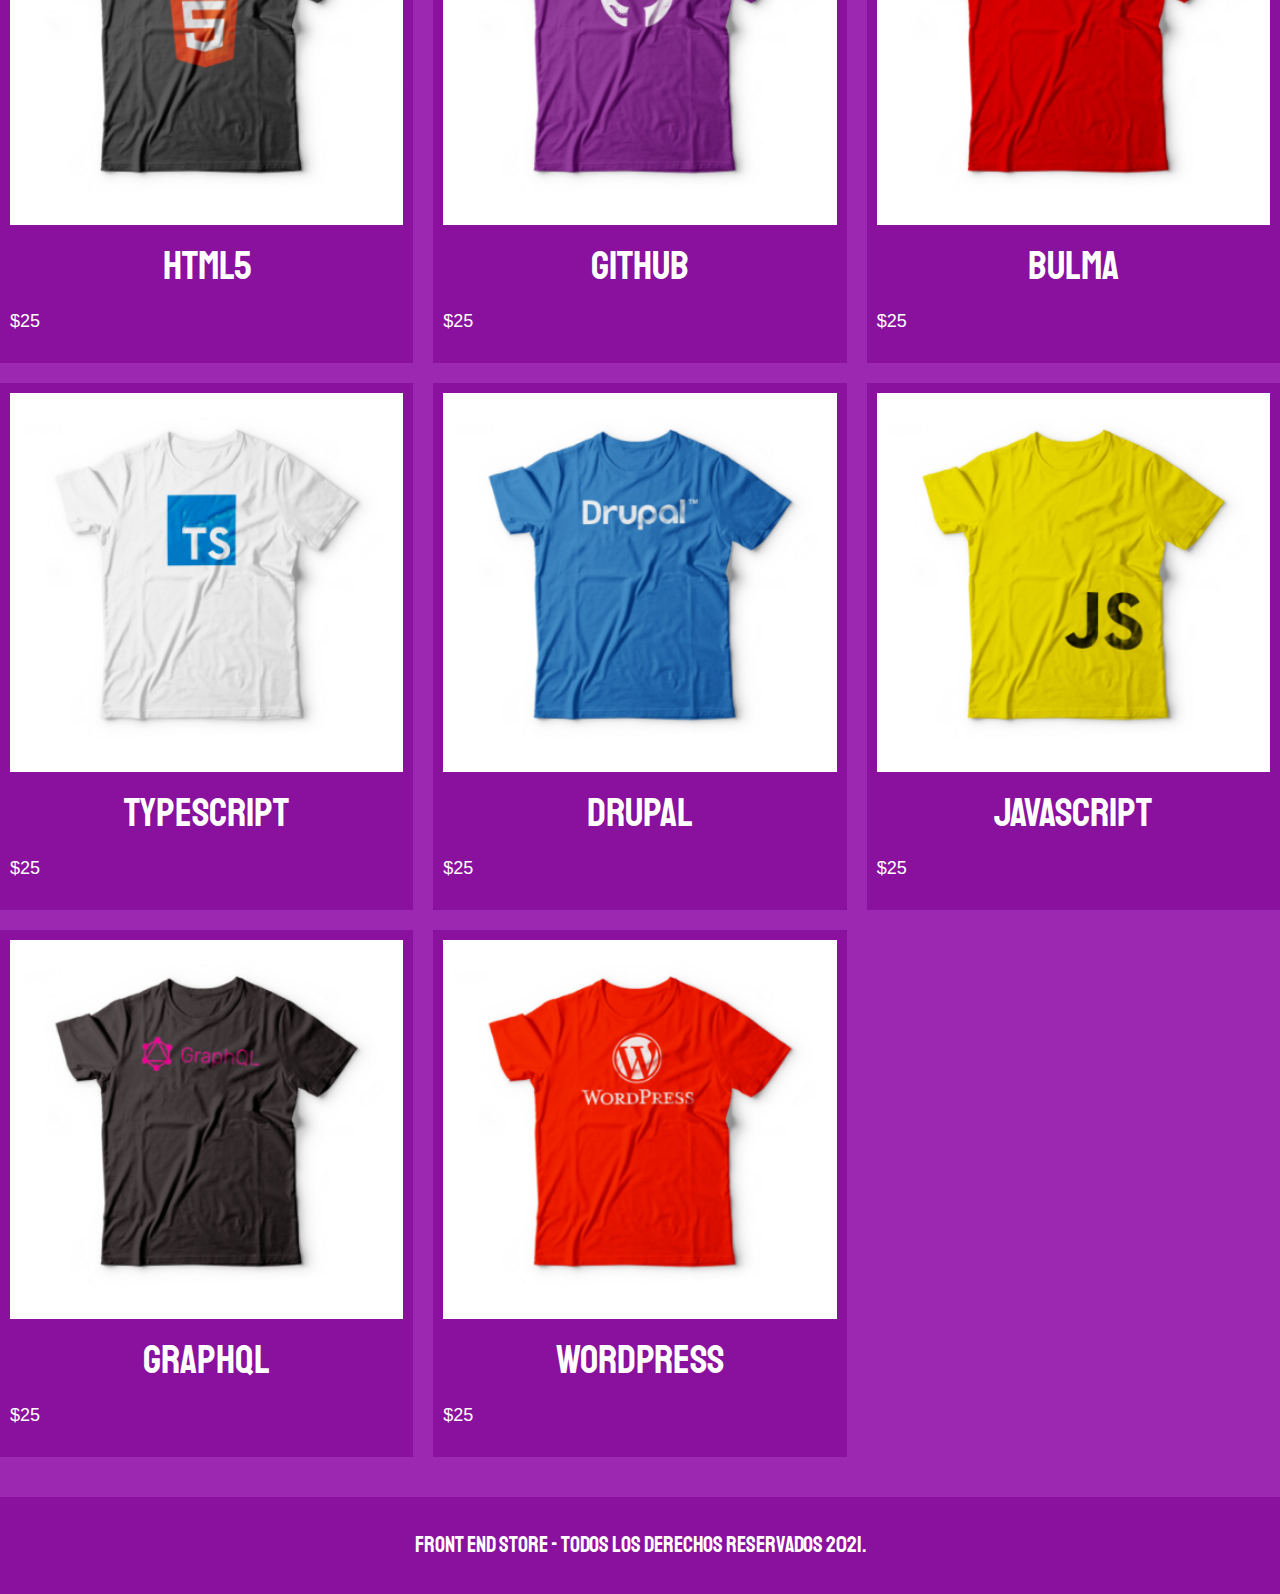
==== commit b4d593dc: "Se agregaron los divs para gráficos." ====
--- a/index.html
+++ b/index.html
@@ -23,7 +23,7 @@
         <a class="navigation__link navigation__link--active" href="index.html">Tienda</a>
         <a class="navigation__link" href="nosotros.html">Nosotros</a>
     </nav>
-    <main class="container">
+    <main class="cotainer">
         <h1>Nuestros Productos</h1>
         <div class="grid">
             <div class="product">
@@ -31,7 +31,7 @@
                     <img class="product__image" src="img/1.jpg" alt="imagen playera">
                     <div class="product__info">
                         <p class="product__name">VueJS</p>
-                        <p class="product__price">$25</p>
+                        <p class="product_price">$25</p>
                     </div>
                 </a>
             </div>
@@ -40,7 +40,7 @@
                     <img class="product__image" src="img/2.jpg" alt="imagen playera">
                     <div class="product__info">
                         <p class="product__name">AngularJS</p>
-                        <p class="product__price">$25</p>
+                        <p class="product_price">$25</p>
                     </div>
                 </a>
             </div>
@@ -49,7 +49,7 @@
                     <img class="product__image" src="img/3.jpg" alt="imagen playera">
                     <div class="product__info">
                         <p class="product__name">ReactJs</p>
-                        <p class="product__price">$25</p>
+                        <p class="product_price">$25</p>
                     </div>
                 </a>
             </div>
@@ -58,7 +58,7 @@
                     <img class="product__image" src="img/4.jpg" alt="imagen playera">
                     <div class="product__info">
                         <p class="product__name">Redux</p>
-                        <p class="product__price">$25</p>
+                        <p class="product_price">$25</p>
                     </div>
                 </a>
             </div>
@@ -67,7 +67,7 @@
                     <img class="product__image" src="img/5.jpg" alt="imagen playera">
                     <div class="product__info">
                         <p class="product__name">NodeJS</p>
-                        <p class="product__price">$25</p>
+                        <p class="product_price">$25</p>
                     </div>
                 </a>
             </div>
@@ -76,7 +76,7 @@
                     <img class="product__image" src="img/6.jpg" alt="imagen playera">
                     <div class="product__info">
                         <p class="product__name">Sass</p>
-                        <p class="product__price">$25</p>
+                        <p class="product_price">$25</p>
                     </div>
                 </a>
             </div>
@@ -85,7 +85,7 @@
                     <img class="product__image" src="img/7.jpg" alt="imagen playera">
                     <div class="product__info">
                         <p class="product__name">HTML5</p>
-                        <p class="product__price">$25</p>
+                        <p class="product_price">$25</p>
                     </div>
                 </a>
             </div>
@@ -94,7 +94,7 @@
                     <img class="product__image" src="img/8.jpg" alt="imagen playera">
                     <div class="product__info">
                         <p class="product__name">GitHub</p>
-                        <p class="product__price">$25</p>
+                        <p class="product_price">$25</p>
                     </div>
                 </a>
             </div>
@@ -103,7 +103,7 @@
                     <img class="product__image" src="img/9.jpg" alt="imagen playera">
                     <div class="product__info">
                         <p class="product__name">Bulma</p>
-                        <p class="product__price">$25</p>
+                        <p class="product_price">$25</p>
                     </div>
                 </a>
             </div>
@@ -112,7 +112,7 @@
                     <img class="product__image" src="img/10.jpg" alt="imagen playera">
                     <div class="product__info">
                         <p class="product__name">TypeScript</p>
-                        <p class="product__price">$25</p>
+                        <p class="product_price">$25</p>
                     </div>
                 </a>
             </div>
@@ -121,7 +121,7 @@
                     <img class="product__image" src="img/11.jpg" alt="imagen playera">
                     <div class="product__info">
                         <p class="product__name">Drupal</p>
-                        <p class="product__price">$25</p>
+                        <p class="product_price">$25</p>
                     </div>
                 </a>
             </div>
@@ -130,7 +130,7 @@
                     <img class="product__image" src="img/12.jpg" alt="imagen playera">
                     <div class="product__info">
                         <p class="product__name">JavaScript</p>
-                        <p class="product__price">$25</p>
+                        <p class="product_price">$25</p>
                     </div>
                 </a>
             </div>
@@ -139,7 +139,7 @@
                     <img class="product__image" src="img/13.jpg" alt="imagen playera">
                     <div class="product__info">
                         <p class="product__name">GraphQL</p>
-                        <p class="product__price">$25</p>
+                        <p class="product_price">$25</p>
                     </div>
                 </a>
             </div>
@@ -148,10 +148,12 @@
                     <img class="product__image" src="img/14.jpg" alt="imagen playera">
                     <div class="product__info">
                         <p class="product__name">WordPress</p>
-                        <p class="product__price">$25</p>
+                        <p class="product_price">$25</p>
                     </div>
                 </a>
             </div>
+            <div class="graphic graphic--shirts"></div>
+            <div class="graphic graphic--node"></div>
         </div>
     </main>
     <footer class="footer">
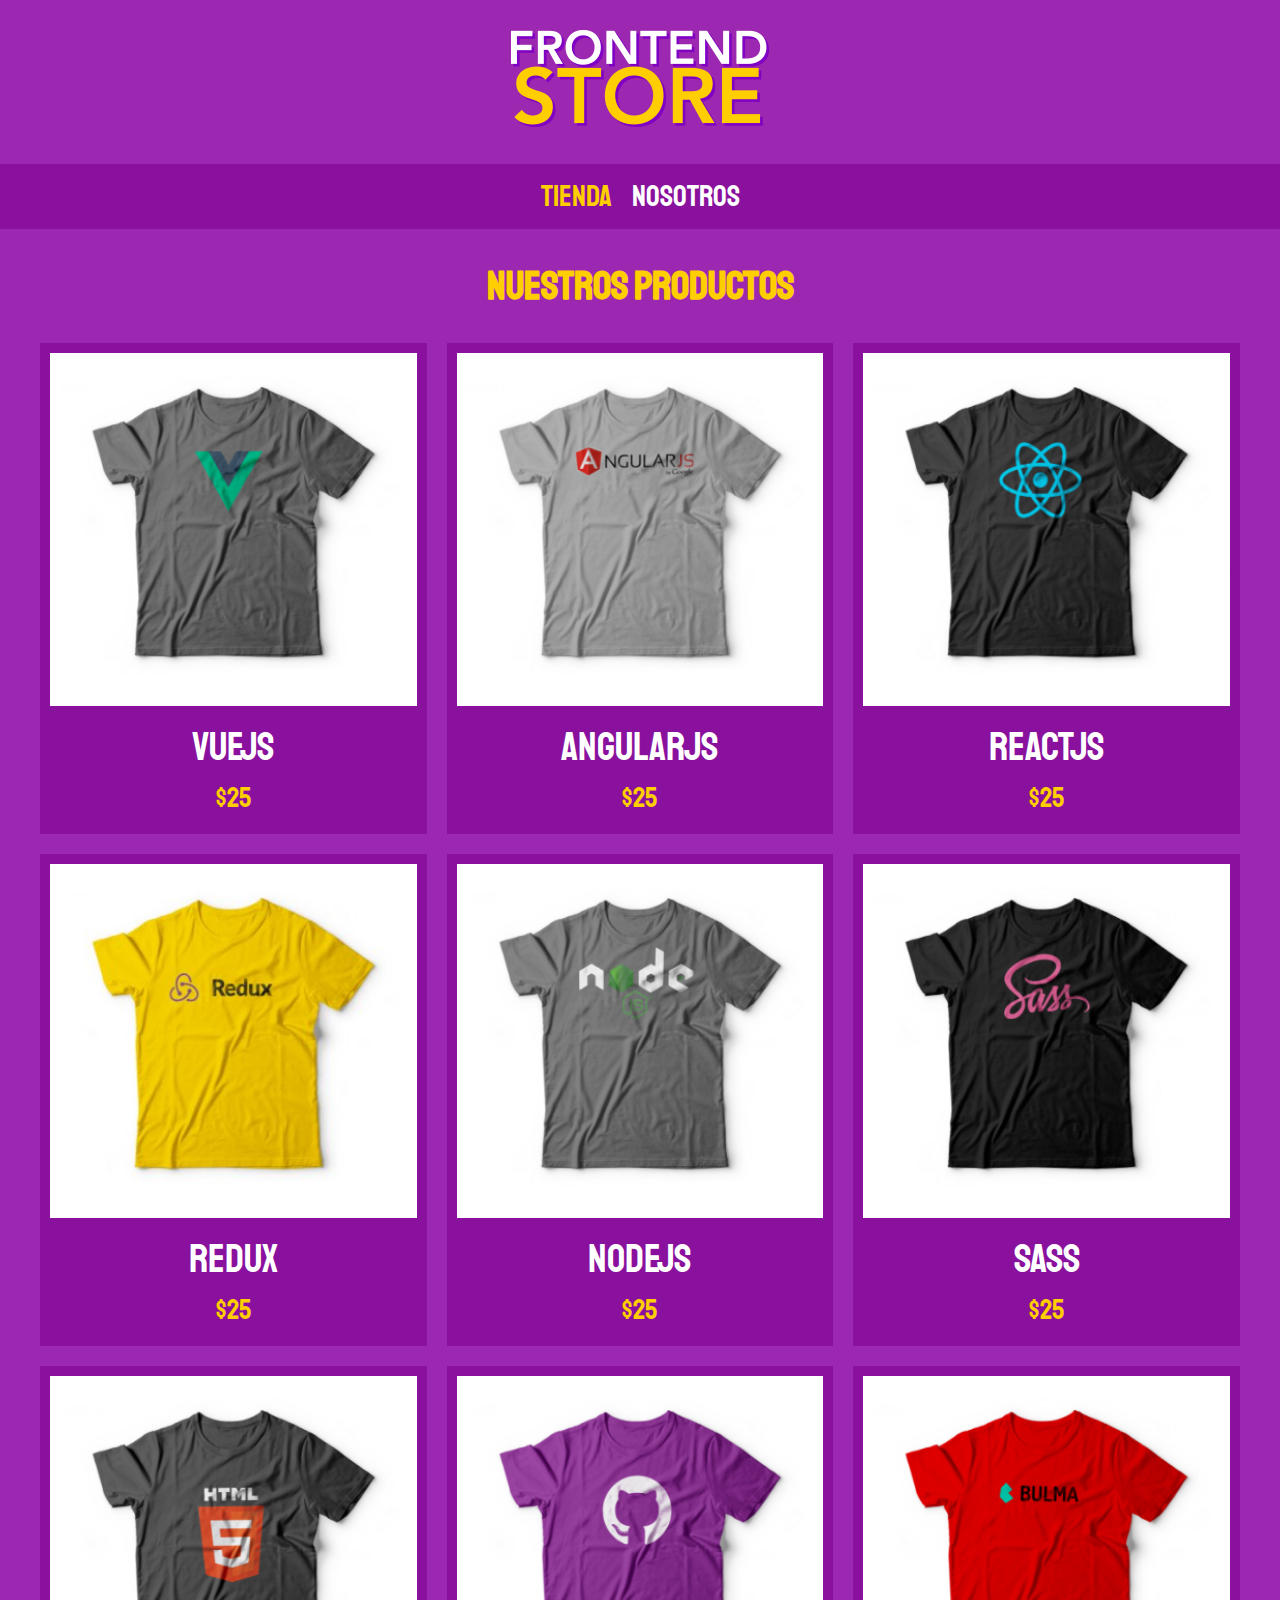
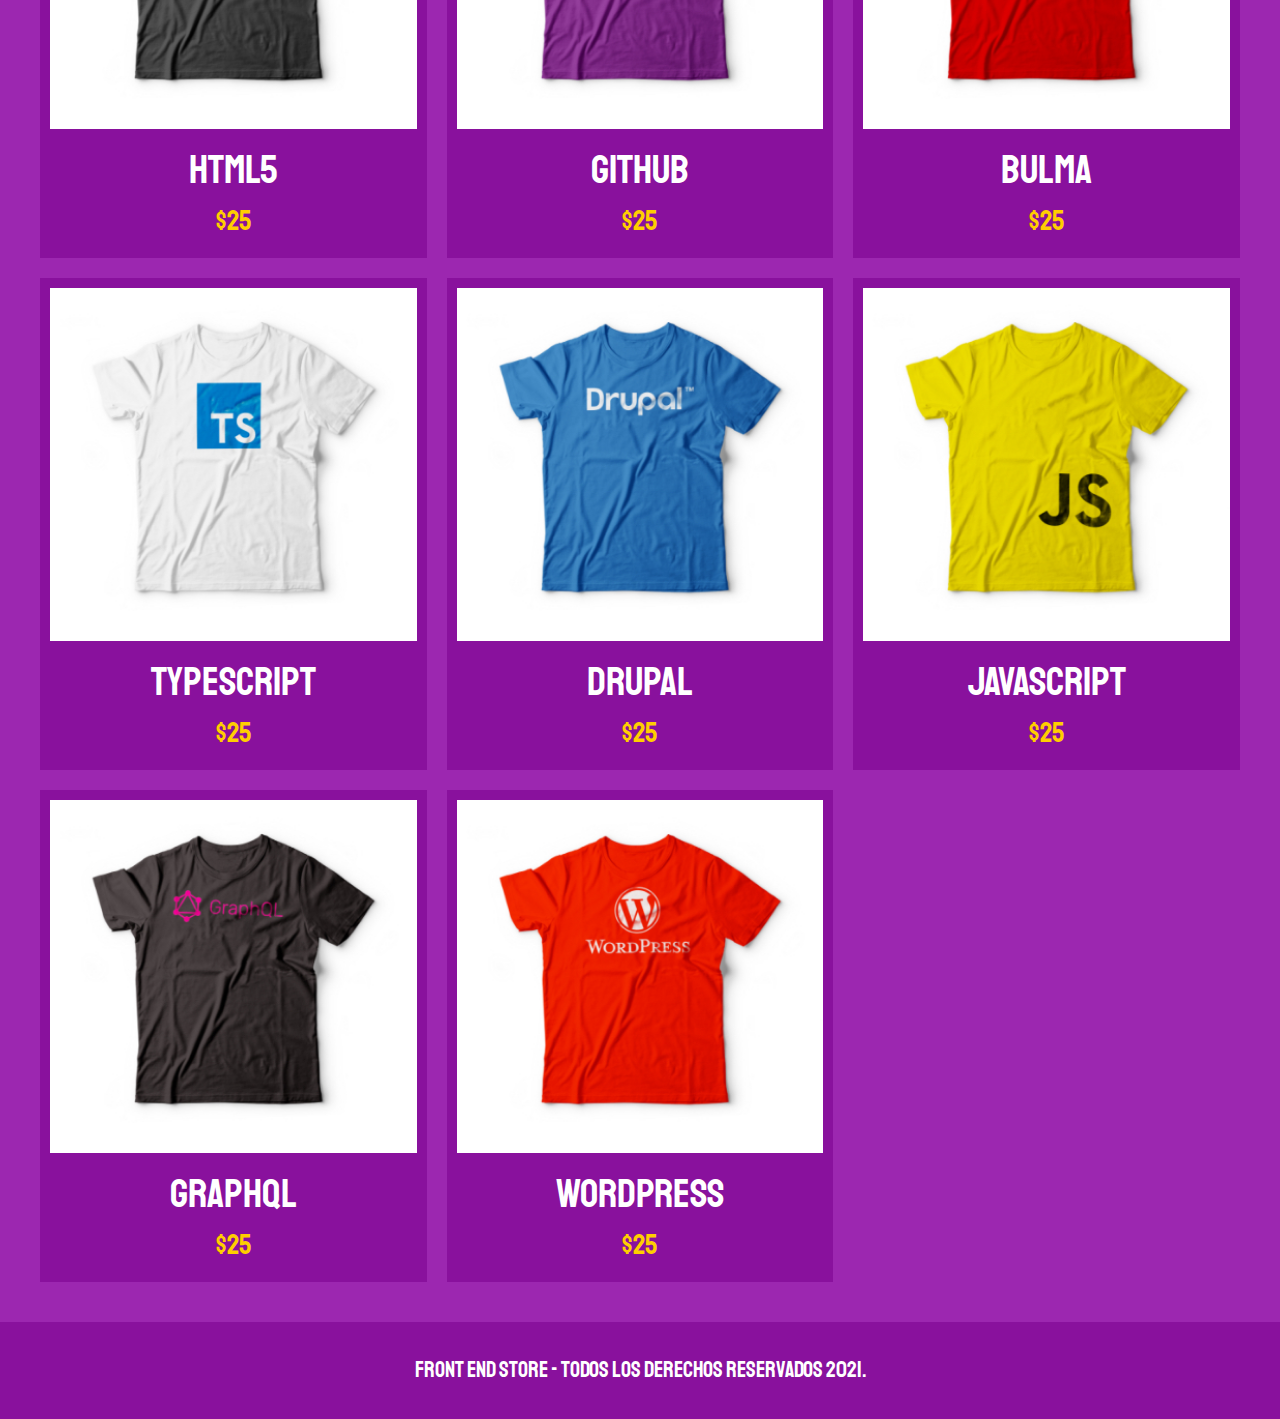
==== commit 7333c05b: "Merge branch 'html' into css" ====
--- a/index.html
+++ b/index.html
@@ -23,7 +23,7 @@
         <a class="navigation__link navigation__link--active" href="index.html">Tienda</a>
         <a class="navigation__link" href="nosotros.html">Nosotros</a>
     </nav>
-    <main class="cotainer">
+    <main class="container">
         <h1>Nuestros Productos</h1>
         <div class="grid">
             <div class="product">
@@ -31,7 +31,7 @@
                     <img class="product__image" src="img/1.jpg" alt="imagen playera">
                     <div class="product__info">
                         <p class="product__name">VueJS</p>
-                        <p class="product_price">$25</p>
+                        <p class="product__price">$25</p>
                     </div>
                 </a>
             </div>
@@ -40,7 +40,7 @@
                     <img class="product__image" src="img/2.jpg" alt="imagen playera">
                     <div class="product__info">
                         <p class="product__name">AngularJS</p>
-                        <p class="product_price">$25</p>
+                        <p class="product__price">$25</p>
                     </div>
                 </a>
             </div>
@@ -49,7 +49,7 @@
                     <img class="product__image" src="img/3.jpg" alt="imagen playera">
                     <div class="product__info">
                         <p class="product__name">ReactJs</p>
-                        <p class="product_price">$25</p>
+                        <p class="product__price">$25</p>
                     </div>
                 </a>
             </div>
@@ -58,7 +58,7 @@
                     <img class="product__image" src="img/4.jpg" alt="imagen playera">
                     <div class="product__info">
                         <p class="product__name">Redux</p>
-                        <p class="product_price">$25</p>
+                        <p class="product__price">$25</p>
                     </div>
                 </a>
             </div>
@@ -67,7 +67,7 @@
                     <img class="product__image" src="img/5.jpg" alt="imagen playera">
                     <div class="product__info">
                         <p class="product__name">NodeJS</p>
-                        <p class="product_price">$25</p>
+                        <p class="product__price">$25</p>
                     </div>
                 </a>
             </div>
@@ -76,7 +76,7 @@
                     <img class="product__image" src="img/6.jpg" alt="imagen playera">
                     <div class="product__info">
                         <p class="product__name">Sass</p>
-                        <p class="product_price">$25</p>
+                        <p class="product__price">$25</p>
                     </div>
                 </a>
             </div>
@@ -85,7 +85,7 @@
                     <img class="product__image" src="img/7.jpg" alt="imagen playera">
                     <div class="product__info">
                         <p class="product__name">HTML5</p>
-                        <p class="product_price">$25</p>
+                        <p class="product__price">$25</p>
                     </div>
                 </a>
             </div>
@@ -94,7 +94,7 @@
                     <img class="product__image" src="img/8.jpg" alt="imagen playera">
                     <div class="product__info">
                         <p class="product__name">GitHub</p>
-                        <p class="product_price">$25</p>
+                        <p class="product__price">$25</p>
                     </div>
                 </a>
             </div>
@@ -103,7 +103,7 @@
                     <img class="product__image" src="img/9.jpg" alt="imagen playera">
                     <div class="product__info">
                         <p class="product__name">Bulma</p>
-                        <p class="product_price">$25</p>
+                        <p class="product__price">$25</p>
                     </div>
                 </a>
             </div>
@@ -112,7 +112,7 @@
                     <img class="product__image" src="img/10.jpg" alt="imagen playera">
                     <div class="product__info">
                         <p class="product__name">TypeScript</p>
-                        <p class="product_price">$25</p>
+                        <p class="product__price">$25</p>
                     </div>
                 </a>
             </div>
@@ -121,7 +121,7 @@
                     <img class="product__image" src="img/11.jpg" alt="imagen playera">
                     <div class="product__info">
                         <p class="product__name">Drupal</p>
-                        <p class="product_price">$25</p>
+                        <p class="product__price">$25</p>
                     </div>
                 </a>
             </div>
@@ -130,7 +130,7 @@
                     <img class="product__image" src="img/12.jpg" alt="imagen playera">
                     <div class="product__info">
                         <p class="product__name">JavaScript</p>
-                        <p class="product_price">$25</p>
+                        <p class="product__price">$25</p>
                     </div>
                 </a>
             </div>
@@ -139,7 +139,7 @@
                     <img class="product__image" src="img/13.jpg" alt="imagen playera">
                     <div class="product__info">
                         <p class="product__name">GraphQL</p>
-                        <p class="product_price">$25</p>
+                        <p class="product__price">$25</p>
                     </div>
                 </a>
             </div>
@@ -148,7 +148,7 @@
                     <img class="product__image" src="img/14.jpg" alt="imagen playera">
                     <div class="product__info">
                         <p class="product__name">WordPress</p>
-                        <p class="product_price">$25</p>
+                        <p class="product__price">$25</p>
                     </div>
                 </a>
             </div>
